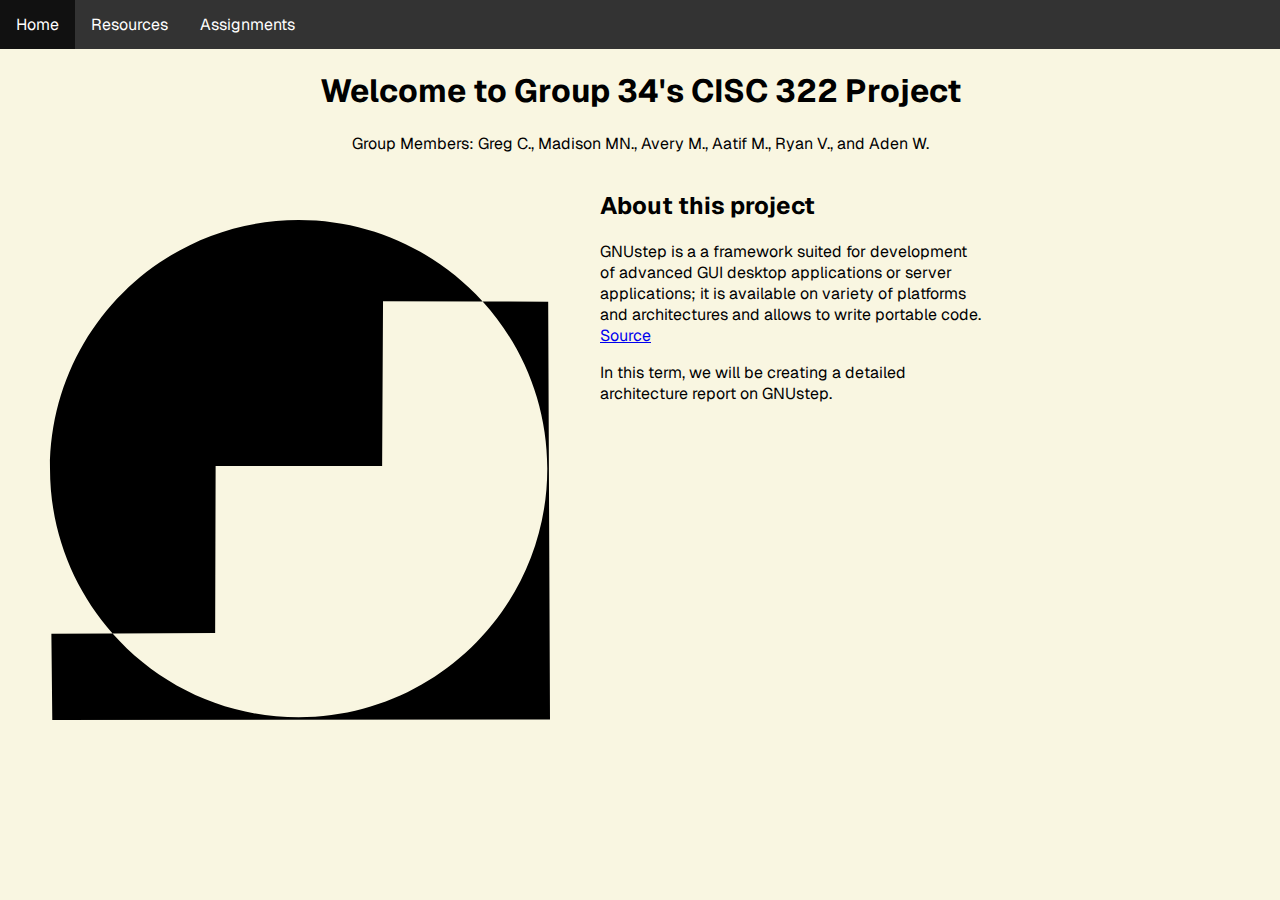
==== index.html @ ee15e0b4 "Website initialization" ====
<!DOCTYPE html>
<html>
<meta charset="UTF-8">
<meta name="viewport" content="width=device-width, initial-scale=1">
<link rel="stylesheet" href="style.css">

<head>
<!-- Imported font -->
<style>
    @import url('https://fonts.googleapis.com/css2?family=Geist:wght@100..900&display=swap');
</style>

<title>Group 34 CISC 322 | Home Page</title>
</head>

<body>
<!-- Nav bar -->
<ul class="navbar">
    <li class="navbar"><a class="active navbar" href="index.html">Home</a></li>
    <li class="navbar"><a class="navbar" href="resources.html">Resources</a></li>
    <li class="navbar"><a class="navbar" href="assignments.html">Assignments</a></li>
</ul>

<h1>Welcome to Group 34's CISC 322 Project</h1>
<p style="text-align:center;">Group Members: Greg C., Madison MN., Avery M., Aatif M., Ryan V., and Aden W.</p>

<div class="about">
    <div><img src="GNUstep_logo.svg" alt="Italian Trulli"></div>
    <div style="max-width: 30%;">
        <h2>About this project</h2>
        <p>GNUstep is a a framework suited for development of advanced GUI desktop 
        applications or server applications; it is available on variety of platforms and architectures and 
        allows to write portable code. <a href="https://www.gnustep.org/index.html">Source</a></p>
        <p>In this term, we will be creating a detailed architecture report on GNUstep.</p></div>
    </div>

</body>
</html>
---- style.css ----
body {
    background-color: rgb(249, 246, 225);
    font-family: "Geist";
    margin: 0;
  }

h1 {
    text-align: center;
    font-weight:1200;
 }
  
ul.navbar {
    list-style-type: none;
    margin: 0;
    padding: 0;
    overflow: hidden;
    background-color: #333;
  }
  
li.navbar {
    float: left;
  }
  
li a.navbar {
    display: block;
    color: white;
    text-align: center;
    padding: 14px 16px;
    text-decoration: none;
  }
  
  /* Change the link color to #111 (black) on hover */
li a:hover.navbar {
    background-color: #111;
  }

p {
    text-align: left;
}

.about {
    display: flex;
}

p.about {
    padding-bottom: 0.1vh;
}
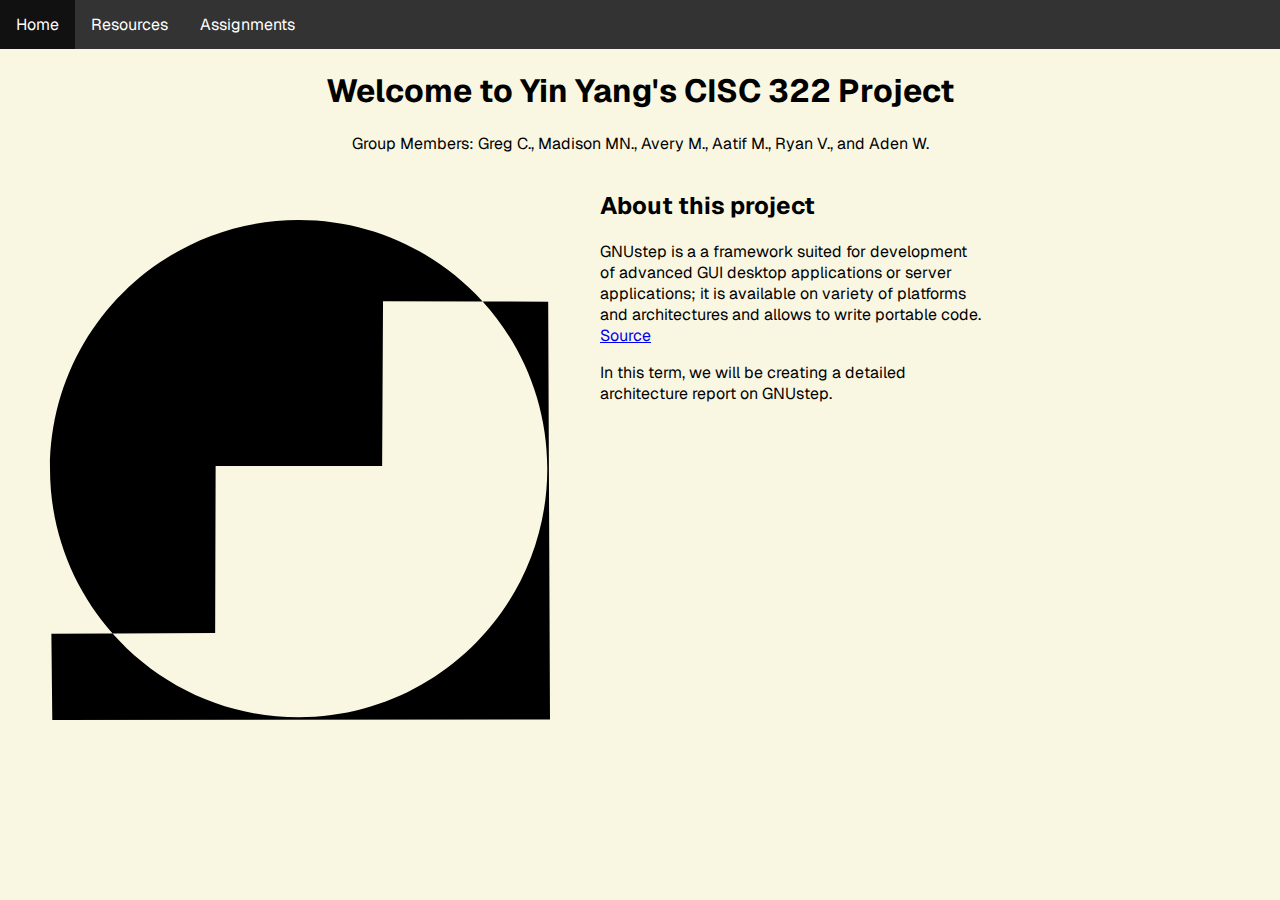
==== commit 186f9d6b: "added GNUstep.org to resources and changed the group name to Yin Yang" ====
--- a/index.html
+++ b/index.html
@@ -21,7 +21,7 @@
     <li class="navbar"><a class="navbar" href="assignments.html">Assignments</a></li>
 </ul>
 
-<h1>Welcome to Group 34's CISC 322 Project</h1>
+<h1>Welcome to Yin Yang's CISC 322 Project</h1>
 <p style="text-align:center;">Group Members: Greg C., Madison MN., Avery M., Aatif M., Ryan V., and Aden W.</p>
 
 <div class="about">
